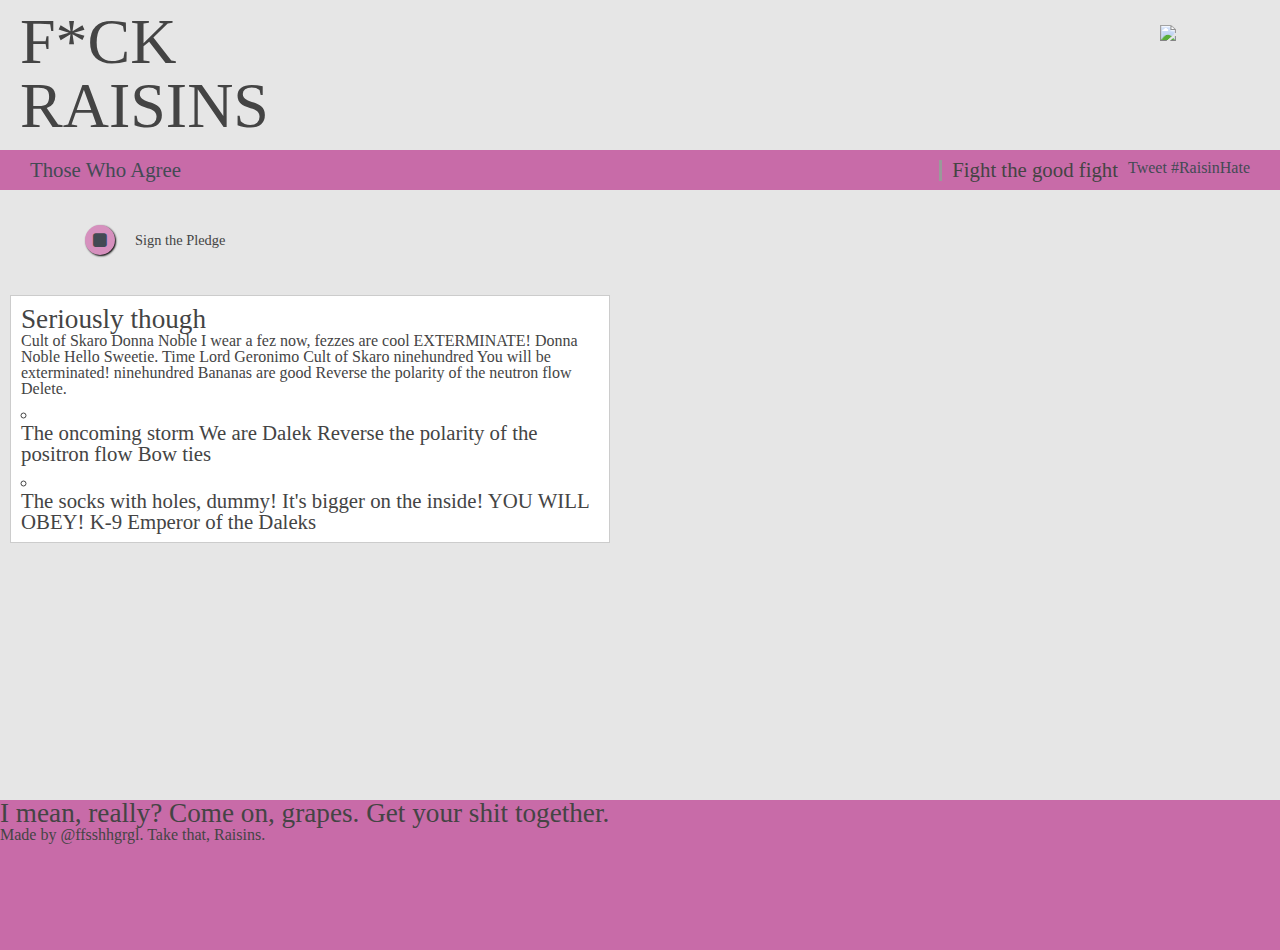
==== index.html @ 44a534f4 "Signup now shrinks" ====
<!DOCTYPE HTML>
<html>
<head>
<meta charset="UTF-8">
<meta content='width=device-width, minimum-scale=1.0, maximum-scale=1.0' name='viewport'>
<title>Raisin Hate - Seriously.</title>
<link href="http://netdna.bootstrapcdn.com/font-awesome/4.0.3/css/font-awesome.css" rel="stylesheet">
<link rel="stylesheet" href="reset.css">
<link rel="stylesheet" href="voltron.css">
<link rel="stylesheet" href="index.css">

</head>
<body>
	

<!--Twitter JS script -->

<script>!function(d,s,id){var js,fjs=d.getElementsByTagName(s)[0],p=/^http:/.test(d.location)?'http':'https';if(!d.getElementById(id)){js=d.createElement(s);js.id=id;js.src=p+'://platform.twitter.com/widgets.js';fjs.parentNode.insertBefore(js,fjs);}}(document, 'script', 'twitter-wjs');</script>

<div class="pagewrap">
		<header class="top">
			<div class="name"><h1>F*CK </br> RAISINS</h1>
			</div>
			<div class="logo"><img src="http://placekitten.com/g/100/100" /></div>
		</header>
			<div class="thinbar">
			<nav class="holster">	
					<h2><a href="index.html">Those Who Agree</a></h2>
			</nav>
			<div class="social">
				<h2 class="fight">Fight the good fight</h2>
				<a href="https://twitter.com/intent/tweet?button_hashtag=RaisinHate" class="twitter-hashtag-button">Tweet #RaisinHate</a>
			</div>
		</div>

<div class="content">
	<div class="ctoa">
		   <a href="#hide1" class="hide" id="hide1"><i class="fa fa-square"></i></a>
    		<a href="#show1" class="show" id="show1"><i class="fa fa-check-square"></i></a>
		<div class="urge">
			<h3>Sign the Pledge</h3>
		</div>
				<form class="pledge" action="http://example.com/subscribe.php">
					<p>I, the undersigned, Cult of Skaro Bring the Humans to me wibbly-wobbly timey-wimey the oncoming storm You will be exterminated! Demon's Run Fantastic! I wear a fez now, fezzes are cool you are not alone in the universe </p>
				<!--Address with Stabby-->
					<input type="text" name="username" size="25" maxlength="25" required="required" />
					<input type="submit" name="sign" value="Join us" />
				</form>
	</div>
		<section class="primary">
			<h4>Seriously though</h4>
			<p>Cult of Skaro Donna Noble I wear a fez now, fezzes are cool EXTERMINATE! Donna Noble Hello Sweetie. Time Lord Geronimo Cult of Skaro ninehundred  You will be exterminated! ninehundred  Bananas are good Reverse the polarity of the neutron flow Delete. </p>
			<ul>
				<li><h2>The oncoming storm We are Dalek Reverse the polarity of the positron flow Bow ties </h2></li>
				<li><h2>The socks with holes, dummy! It's bigger on the inside! YOU WILL OBEY! K-9 Emperor of the Daleks</h2></li>
			</ul>
		</section>
	</div>
</div>
<footer class="footsie"><h4>I mean, really? Come on, grapes. Get your shit together.</h4>

		<p>Made by @ffsshhgrgl. Take that, Raisins.</p>
</footer>

</body>
---- voltron.css ----
*, *:before, *:after {
  -moz-box-sizing: border-box;
  -webkit-box-sizing: border-box;
  box-sizing: border-box;
  margin: 0; }

html {
  font-size: 100%;
  height: 100%; }

html, body {
  height: 100%; }

.pagewrap {
  min-height: 100%; }

.content {
  overflow: auto;
  padding-bottom: 100px; }

/* must be same height as the footer */
.footsie {
  background-color: #c86ba8;
  position: relative;
  margin-top: -100px;
  /* negative value of footer height */
  height: 150px;
  clear: both; }

/*Opera Fix*/
body:before {
  content: "";
  height: 100%;
  float: left;
  width: 0;
  margin-top: -32767px; }

ul {
  list-style: inside circle; }
  ul li {
    margin-top: 10px; }

h1 {
  /* Logo */
  font-size: 4em; }

h2 {
  /* narrow bar non-link text*/
  font-size: 1.3em; }

h3 {
  /* Pledge c2a */
  font-size: .9em; }

h4 {
  /* footer jab */
  font-size: 1.7em; }

a {
  text-decoration: none;
  color: #434A54; }

.top {
  width: 100%;
  height: 250px;
  padding: 10px;
  overflow: auto; }
  @media screen and (min-width: 650px) {
    .top {
      height: 150px; } }
  .top .name {
    margin-right: auto;
    margin-left: auto;
    text-align: center; }
    @media screen and (min-width: 650px) {
      .top .name {
        width: 40%;
        margin-left: 10px;
        float: left;
        text-align: left; } }
  .top .logo {
    height: 100px;
    width: 100px;
    margin-left: auto;
    margin-right: auto; }
    @media screen and (min-width: 650px) {
      .top .logo {
        margin-top: 15px;
        margin-right: 10px;
        float: right; } }

.thinbar {
  background-color: #c86ba8;
  height: 40px;
  overflow: auto;
  padding: 10px;
  margin-bottom: 20px; }
  .thinbar .holster {
    /*Contains the link to the left, does not contain h2 text */
    float: left;
    padding-left: 20px; }
  .thinbar .social {
    float: right;
    padding-right: 20px; }
    @media screen and (min-width: 650px) {
      .thinbar .social {
        border-left: inset; } }
    .thinbar .social .fight {
      display: none; }
      @media screen and (min-width: 650px) {
        .thinbar .social .fight {
          display: inline;
          float: left;
          padding-left: 10px;
          padding-right: 10px; } }

body {
  height: 100%;
  font-size: 1em;
  font-family: georgia, serif;
  color: #444;
  background: #e6e6e6; }

.primary {
  width: 95%;
  max-width: none;
  float: left;
  margin: 1.5em auto;
  border: 0.063em solid #ccc;
  background: #fff;
  text-align: left;
  padding: 10px;
  margin: 10px; }
  @media screen and (min-width: 768px) {
    .primary {
      width: 60%;
      max-width: 600px; } }

.ctoa {
  display: block;
  margin: 0px 0px 0px 70px;
  vertical-align: top;
  padding: 10px;
  max-width: 300px;
  overflow: auto; }

.pledge {
  display: none;
  height: auto;
  margin: 0;
  float: left; }

.show {
  display: none; }

.hide:target + .show {
  display: inline; }

.hide:target {
  display: none; }

.hide:target ~ .pledge {
  display: inline; }

.hide, .show {
  background-color: #d690be;
  text-align: center;
  margin-top: 5px;
  margin-left: 5px;
  padding-top: 7px;
  box-shadow: 1px 1px 2px #000;
  border-radius: 30px;
  height: 30px;
  width: 30px;
  float: left; }

.hide:hover, .show:hover {
  color: #eee;
  box-shadow: 0 0 4px #222 inset; }

.pledge p {
  height: auto;
  margin: 0; }

.urge {
  float: left;
  height: auto;
  line-height: 20px;
  padding-left: 20px;
  padding-top: 10px;
  margin-bottom: 25px; }

input {
  margin-top: 10px;
  padding-bottom: 2px; }

/* if something isn't working, remember to save this again! */
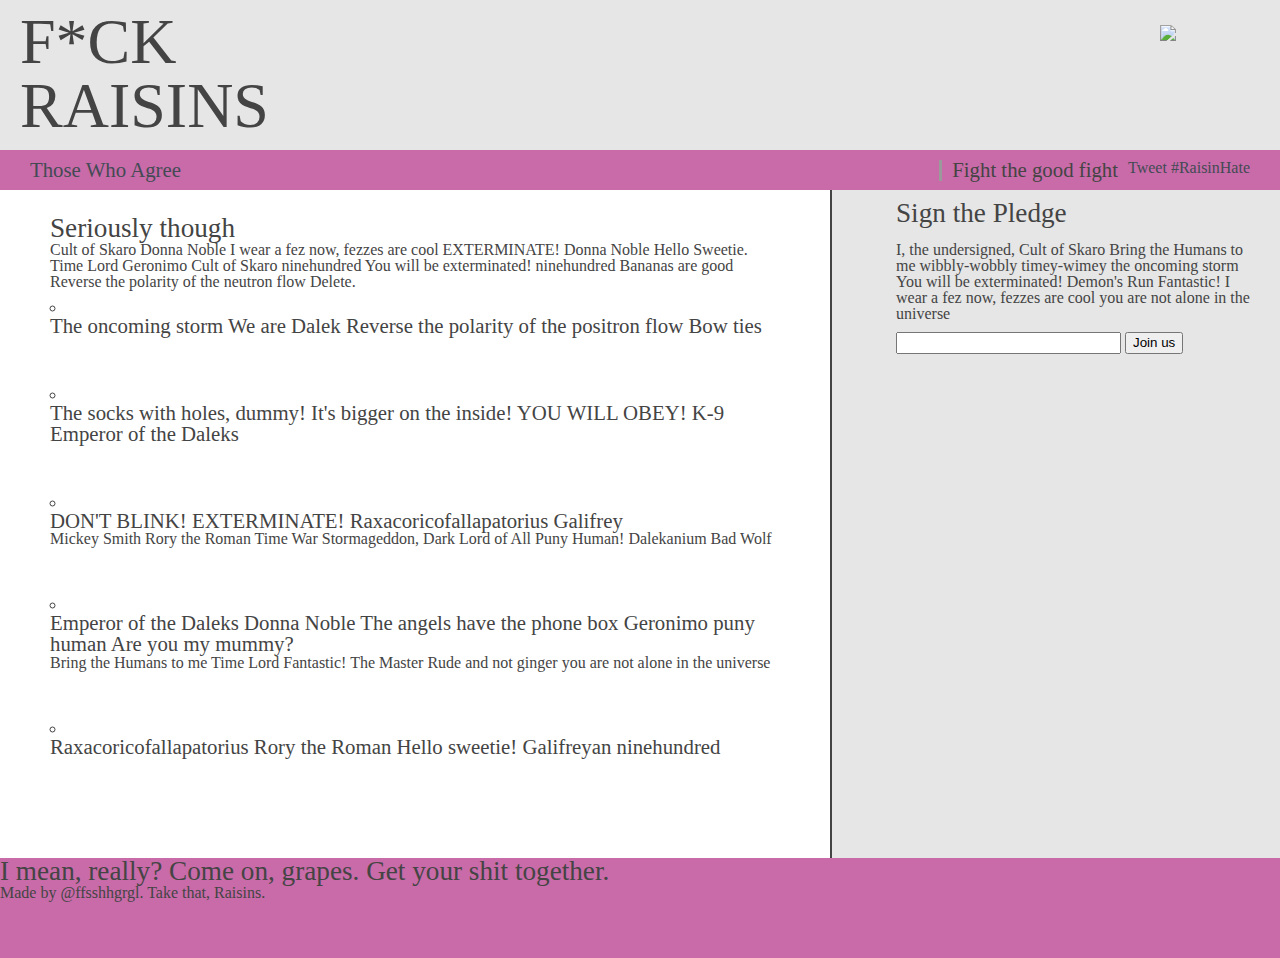
==== commit d9d42c89: "Made pledge signing responsive, ready to style pledge and tables imminently." ====
--- a/index.html
+++ b/index.html
@@ -25,7 +25,7 @@
 		</header>
 			<div class="thinbar">
 			<nav class="holster">	
-					<h2><a href="index.html">Those Who Agree</a></h2>
+					<h2><a href="recruits.html">Those Who Agree</a></h2>
 			</nav>
 			<div class="social">
 				<h2 class="fight">Fight the good fight</h2>
@@ -35,11 +35,11 @@
 
 <div class="content">
 	<div class="ctoa">
-		   <a href="#hide1" class="hide" id="hide1"><i class="fa fa-square"></i></a>
-    		<a href="#show1" class="show" id="show1"><i class="fa fa-check-square"></i></a>
-		<div class="urge">
-			<h3>Sign the Pledge</h3>
-		</div>
+
+		<a href="#hide1" class="hide" id="hide1"><i class="fa fa-square-o fa-2x"></i></a>
+    		<a href="#show1" class="show" id="show1"><i class="fa fa-check-square-o fa-2x"></i></a><h4>Sign the Pledge</h4>
+		  
+		
 				<form class="pledge" action="http://example.com/subscribe.php">
 					<p>I, the undersigned, Cult of Skaro Bring the Humans to me wibbly-wobbly timey-wimey the oncoming storm You will be exterminated! Demon's Run Fantastic! I wear a fez now, fezzes are cool you are not alone in the universe </p>
 				<!--Address with Stabby-->
@@ -53,6 +53,16 @@
 			<ul>
 				<li><h2>The oncoming storm We are Dalek Reverse the polarity of the positron flow Bow ties </h2></li>
 				<li><h2>The socks with holes, dummy! It's bigger on the inside! YOU WILL OBEY! K-9 Emperor of the Daleks</h2></li>
+				<li>
+					<h2>DON'T BLINK! EXTERMINATE! Raxacoricofallapatorius Galifrey</h2>
+				<p> Mickey Smith Rory the Roman Time War Stormageddon, Dark Lord of All Puny Human! Dalekanium Bad Wolf </p></li>
+				<li>
+					<h2>Emperor of the Daleks Donna Noble The angels have the phone box Geronimo puny human Are you my mummy?</h2>
+						<p> Bring the Humans to me Time Lord Fantastic! The Master Rude and not ginger you are not alone in the universe</p>
+				</li> 
+				<li>
+					<h2>Raxacoricofallapatorius Rory the Roman Hello sweetie! Galifreyan ninehundred</h2>
+				</li>
 			</ul>
 		</section>
 	</div>
--- a/voltron.css
+++ b/voltron.css
@@ -24,7 +24,7 @@
   position: relative;
   margin-top: -100px;
   /* negative value of footer height */
-  height: 150px;
+  height: 100px;
   clear: both; }
 
 /*Opera Fix*/
@@ -60,6 +60,9 @@
   text-decoration: none;
   color: #434A54; }
 
+li {
+  margin: 50px 0px; }
+
 .top {
   width: 100%;
   height: 250px;
@@ -93,8 +96,7 @@
   background-color: #c86ba8;
   height: 40px;
   overflow: auto;
-  padding: 10px;
-  margin-bottom: 20px; }
+  padding: 10px; }
   .thinbar .holster {
     /*Contains the link to the left, does not contain h2 text */
     float: left;
@@ -121,40 +123,38 @@
   color: #444;
   background: #e6e6e6; }
 
-.primary {
-  width: 95%;
-  max-width: none;
-  float: left;
-  margin: 1.5em auto;
-  border: 0.063em solid #ccc;
-  background: #fff;
-  text-align: left;
-  padding: 10px;
-  margin: 10px; }
-  @media screen and (min-width: 768px) {
-    .primary {
-      width: 60%;
-      max-width: 600px; } }
-
 .ctoa {
   display: block;
-  margin: 0px 0px 0px 70px;
   vertical-align: top;
-  padding: 10px;
-  max-width: 300px;
-  overflow: auto; }
+  padding: 10px 10px 10px 20px;
+  max-width: 260px;
+  overflow: auto;
+  margin-right: auto;
+  margin-left: auto; }
+  @media screen and (min-width: 650px) {
+    .ctoa {
+      float: right;
+      width: 30%;
+      max-width: none;
+      margin-right: 20px; } }
 
 .pledge {
   display: none;
   height: auto;
-  margin: 0;
+  margin-top: 15px;
   float: left; }
+  @media screen and (min-width: 650px) {
+    .pledge {
+      display: inline; } }
 
 .show {
   display: none; }
 
 .hide:target + .show {
   display: inline; }
+  @media screen and (min-width: 650px) {
+    .hide:target + .show {
+      display: none; } }
 
 .hide:target {
   display: none; }
@@ -163,35 +163,32 @@
   display: inline; }
 
 .hide, .show {
-  background-color: #d690be;
-  text-align: center;
-  margin-top: 5px;
-  margin-left: 5px;
-  padding-top: 7px;
-  box-shadow: 1px 1px 2px #000;
-  border-radius: 30px;
-  height: 30px;
-  width: 30px;
-  float: left; }
+  float: left;
+  margin-right: 10px; }
+  @media screen and (min-width: 650px) {
+    .hide, .show {
+      display: none; } }
 
 .hide:hover, .show:hover {
-  color: #eee;
-  box-shadow: 0 0 4px #222 inset; }
+  color: #656D78; }
 
 .pledge p {
   height: auto;
-  margin: 0; }
-
-.urge {
-  float: left;
-  height: auto;
-  line-height: 20px;
-  padding-left: 20px;
-  padding-top: 10px;
-  margin-bottom: 25px; }
+  margin: 0px; }
 
 input {
   margin-top: 10px;
   padding-bottom: 2px; }
 
-/* if something isn't working, remember to save this again! */
+.primary {
+  width: 100%;
+  max-width: none;
+  float: left;
+  background: #fff;
+  text-align: left;
+  min-height: 350px;
+  padding: 25px 50px 50px; }
+  @media screen and (min-width: 650px) {
+    .primary {
+      width: 65%;
+      border-right: 2px solid; } }
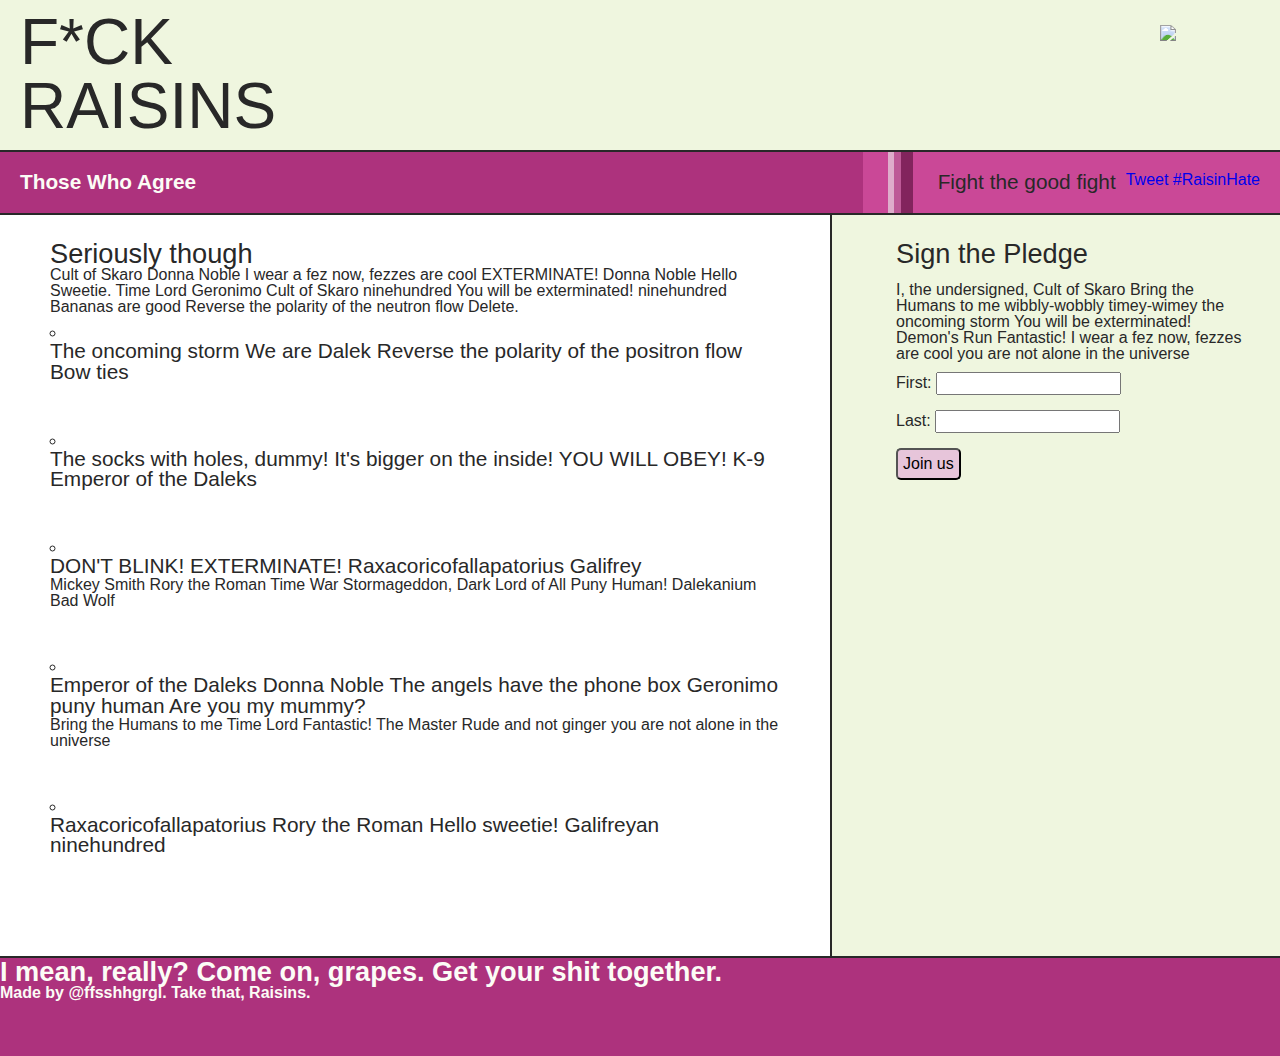
==== commit ed8ad122: "tweaking signup button" ====
--- a/index.html
+++ b/index.html
@@ -43,8 +43,13 @@
 				<form class="pledge" action="http://example.com/subscribe.php">
 					<p>I, the undersigned, Cult of Skaro Bring the Humans to me wibbly-wobbly timey-wimey the oncoming storm You will be exterminated! Demon's Run Fantastic! I wear a fez now, fezzes are cool you are not alone in the universe </p>
 				<!--Address with Stabby-->
-					<input type="text" name="username" size="25" maxlength="25" required="required" />
-					<input type="submit" name="sign" value="Join us" />
+					<label for="first">First:</label>
+					<input type="text" name="first" size="20" maxlength="20" required="required" />
+					</br>
+					<label for="last">Last:</label>
+					<input type="text" name="last" size="20" maxlength="20" required="required" />
+					</br>
+					<input class="button" type="submit" name="sign" value="Join us" />
 				</form>
 	</div>
 		<section class="primary">
--- a/voltron.css
+++ b/voltron.css
@@ -11,6 +11,15 @@
 html, body {
   height: 100%; }
 
+body {
+  color: #282828;
+  height: 100%;
+  font-size: 1em;
+  font-family: helvetica, georgia; }
+  @media screen and (min-width: 650px) {
+    body {
+      background-color: #eff6df; } }
+
 .pagewrap {
   min-height: 100%; }
 
@@ -20,12 +29,16 @@
 
 /* must be same height as the footer */
 .footsie {
-  background-color: #c86ba8;
+  background-color: #ad327d;
   position: relative;
   margin-top: -100px;
   /* negative value of footer height */
   height: 100px;
-  clear: both; }
+  clear: both;
+  border-top: 2px solid; }
+  .footsie h4, .footsie p {
+    font-weight: bold;
+    color: #fcfcf6; }
 
 /*Opera Fix*/
 body:before {
@@ -57,8 +70,7 @@
   font-size: 1.7em; }
 
 a {
-  text-decoration: none;
-  color: #434A54; }
+  text-decoration: none; }
 
 li {
   margin: 50px 0px; }
@@ -67,7 +79,8 @@
   width: 100%;
   height: 250px;
   padding: 10px;
-  overflow: auto; }
+  overflow: auto;
+  background-color: #eff6df; }
   @media screen and (min-width: 650px) {
     .top {
       height: 150px; } }
@@ -93,56 +106,89 @@
         float: right; } }
 
 .thinbar {
-  background-color: #c86ba8;
-  height: 40px;
-  overflow: auto;
-  padding: 10px; }
+  background-color: #ad327d;
+  overflow: auto;
+  border-bottom: 2px solid;
+  border-top: 2px solid; }
+  .thinbar > * {
+    padding: 10px; }
+  @media screen and (min-width: 650px) {
+    .thinbar > * {
+      padding: 20px; } }
   .thinbar .holster {
     /*Contains the link to the left, does not contain h2 text */
     float: left;
     padding-left: 20px; }
+    .thinbar .holster h2 {
+      font-weight: bold; }
+      .thinbar .holster h2 a {
+        color: #fcfcf6; }
   .thinbar .social {
     float: right;
-    padding-right: 20px; }
-    @media screen and (min-width: 650px) {
-      .thinbar .social {
-        border-left: inset; } }
+    background-color: #ca4897;
+    border-left: 25px solid #ca4897;
+    position: relative; }
+    .thinbar .social:before {
+      content: "";
+      display: block;
+      position: absolute;
+      left: 0;
+      bottom: 0;
+      width: 25px;
+      height: 100%;
+      background-color: #bd5a97;
+      border-right: 12px solid  #82245d;
+      border-left: 6px solid #deadcb; }
     .thinbar .social .fight {
       display: none; }
       @media screen and (min-width: 650px) {
         .thinbar .social .fight {
           display: inline;
           float: left;
-          padding-left: 10px;
+          padding-left: 30px;
           padding-right: 10px; } }
-
-body {
-  height: 100%;
-  font-size: 1em;
-  font-family: georgia, serif;
-  color: #444;
-  background: #e6e6e6; }
+    .thinbar .social .twitter-hashtag-button {
+      margin-left: 20px; }
+      @media screen and (min-width: 650px) {
+        .thinbar .social .twitter-hashtag-button {
+          margin-left: 0px; } }
 
 .ctoa {
   display: block;
+  background-color: #eff6df;
   vertical-align: top;
   padding: 10px 10px 10px 20px;
   max-width: 260px;
   overflow: auto;
+  border-radius: 0px 0px 3px 3px;
+  -moz-border-radius: 0px 0px 3px 3px;
+  -webkit-border-radius: 0px 0px 3px 3px;
+  -webkit-box-shadow: 3px 3px 5px 0px #7b707b;
+  -moz-box-shadow: 3px 3px 5px 0px #7b707b;
+  box-shadow: 3px 3px 5px 0px #7b707b;
+  border: 1px solid #494349;
+  border-top: 0px;
   margin-right: auto;
-  margin-left: auto; }
+  margin-left: auto;
+  margin-bottom: 10px; }
   @media screen and (min-width: 650px) {
     .ctoa {
       float: right;
       width: 30%;
+      border: hidden;
+      box-shadow: none;
       max-width: none;
-      margin-right: 20px; } }
+      margin-right: 20px;
+      padding-top: 25px; } }
 
 .pledge {
   display: none;
   height: auto;
   margin-top: 15px;
   float: left; }
+  .pledge p {
+    height: auto;
+    margin: 0px; }
   @media screen and (min-width: 650px) {
     .pledge {
       display: inline; } }
@@ -151,7 +197,8 @@
   display: none; }
 
 .hide:target + .show {
-  display: inline; }
+  display: inline;
+  margin-right: 5px; }
   @media screen and (min-width: 650px) {
     .hide:target + .show {
       display: none; } }
@@ -172,13 +219,16 @@
 .hide:hover, .show:hover {
   color: #656D78; }
 
-.pledge p {
-  height: auto;
-  margin: 0px; }
-
 input {
   margin-top: 10px;
-  padding-bottom: 2px; }
+  padding: 2px;
+  margin-bottom: 5px; }
+
+.button {
+  background-color: #e7c5da;
+  font-size: 1em;
+  border-radius: 5px;
+  padding: 5px; }
 
 .primary {
   width: 100%;
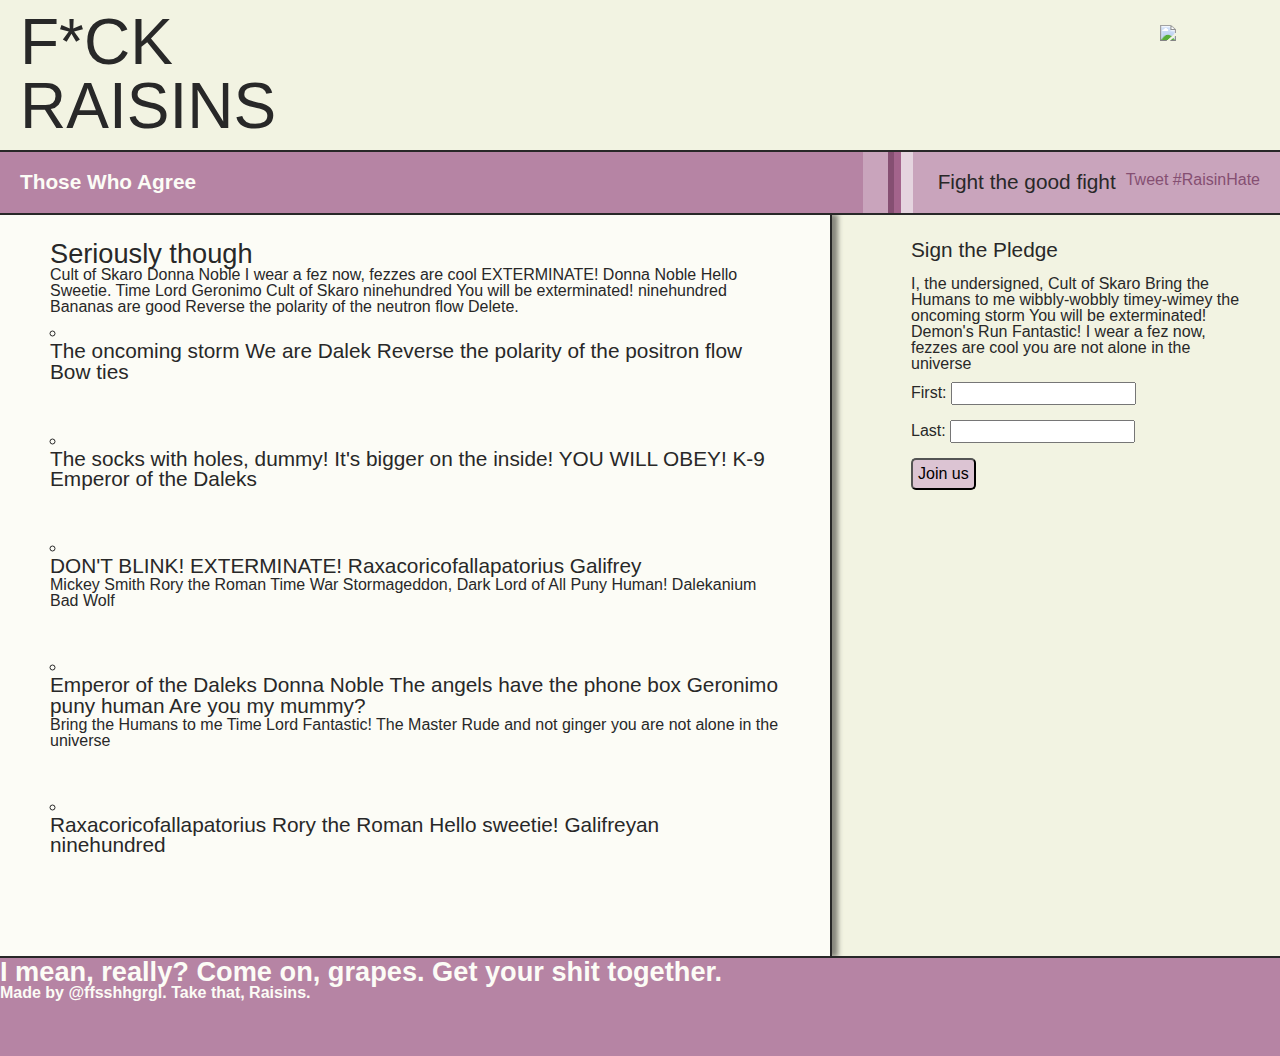
==== commit 3211d736: "Prepped to do a big div add." ====
--- a/index.html
+++ b/index.html
@@ -36,8 +36,8 @@
 <div class="content">
 	<div class="ctoa">
 
-		<a href="#hide1" class="hide" id="hide1"><i class="fa fa-square-o fa-2x"></i></a>
-    		<a href="#show1" class="show" id="show1"><i class="fa fa-check-square-o fa-2x"></i></a><h4>Sign the Pledge</h4>
+		<a href="#hide1" class="hide" id="hide1"><i class="fa fa-square-o fa-lg"></i></a>
+    		<a href="#show1" class="show" id="show1"><i class="fa fa-check-square-o fa-lg"></i></a><h2>Sign the Pledge</h2>
 		  
 		
 				<form class="pledge" action="http://example.com/subscribe.php">
--- a/voltron.css
+++ b/voltron.css
@@ -15,10 +15,11 @@
   color: #282828;
   height: 100%;
   font-size: 1em;
+  background-color: #fcfcf6;
   font-family: helvetica, georgia; }
   @media screen and (min-width: 650px) {
     body {
-      background-color: #eff6df; } }
+      background-color: #f2f3e2; } }
 
 .pagewrap {
   min-height: 100%; }
@@ -29,7 +30,7 @@
 
 /* must be same height as the footer */
 .footsie {
-  background-color: #ad327d;
+  background-color: #b684a4;
   position: relative;
   margin-top: -100px;
   /* negative value of footer height */
@@ -70,7 +71,8 @@
   font-size: 1.7em; }
 
 a {
-  text-decoration: none; }
+  text-decoration: none;
+  color: #854f72; }
 
 li {
   margin: 50px 0px; }
@@ -80,7 +82,7 @@
   height: 250px;
   padding: 10px;
   overflow: auto;
-  background-color: #eff6df; }
+  background-color: #f2f3e2; }
   @media screen and (min-width: 650px) {
     .top {
       height: 150px; } }
@@ -106,7 +108,7 @@
         float: right; } }
 
 .thinbar {
-  background-color: #ad327d;
+  background-color: #b684a4;
   overflow: auto;
   border-bottom: 2px solid;
   border-top: 2px solid; }
@@ -117,16 +119,19 @@
       padding: 20px; } }
   .thinbar .holster {
     /*Contains the link to the left, does not contain h2 text */
-    float: left;
-    padding-left: 20px; }
+    float: left; }
+    @media screen and (min-width: 650px) {
+      .thinbar .holster {
+        padding-left: 20px; } }
     .thinbar .holster h2 {
-      font-weight: bold; }
+      font-weight: bold;
+      padding-right: 10px; }
       .thinbar .holster h2 a {
         color: #fcfcf6; }
   .thinbar .social {
     float: right;
-    background-color: #ca4897;
-    border-left: 25px solid #ca4897;
+    background-color: #c9a4bc;
+    border-left: 25px solid #c9a4bc;
     position: relative; }
     .thinbar .social:before {
       content: "";
@@ -136,9 +141,9 @@
       bottom: 0;
       width: 25px;
       height: 100%;
-      background-color: #bd5a97;
-      border-right: 12px solid  #82245d;
-      border-left: 6px solid #deadcb; }
+      background-color: #a3648c;
+      border-right: 12px solid #e5d4df;
+      border-left: 6px solid #854f72; }
     .thinbar .social .fight {
       display: none; }
       @media screen and (min-width: 650px) {
@@ -155,9 +160,7 @@
 
 .ctoa {
   display: block;
-  background-color: #eff6df;
-  vertical-align: top;
-  padding: 10px 10px 10px 20px;
+  padding: 10px 10px 10px 35px;
   max-width: 260px;
   overflow: auto;
   border-radius: 0px 0px 3px 3px;
@@ -170,7 +173,8 @@
   border-top: 0px;
   margin-right: auto;
   margin-left: auto;
-  margin-bottom: 10px; }
+  margin-bottom: 10px;
+  background-color: #f2f3e2; }
   @media screen and (min-width: 650px) {
     .ctoa {
       float: right;
@@ -211,7 +215,8 @@
 
 .hide, .show {
   float: left;
-  margin-right: 10px; }
+  margin-right: 10px;
+  margin-top: 3px; }
   @media screen and (min-width: 650px) {
     .hide, .show {
       display: none; } }
@@ -225,7 +230,7 @@
   margin-bottom: 5px; }
 
 .button {
-  background-color: #e7c5da;
+  background-color: #dcc4d3;
   font-size: 1em;
   border-radius: 5px;
   padding: 5px; }
@@ -234,11 +239,12 @@
   width: 100%;
   max-width: none;
   float: left;
-  background: #fff;
   text-align: left;
   min-height: 350px;
-  padding: 25px 50px 50px; }
+  padding: 25px 50px 50px;
+  background-color: #fcfcf6; }
   @media screen and (min-width: 650px) {
     .primary {
       width: 65%;
-      border-right: 2px solid; } }
+      border-right: 2px solid;
+      -webkit-box-shadow: 5px 0px 5px 1px #87877d; } }
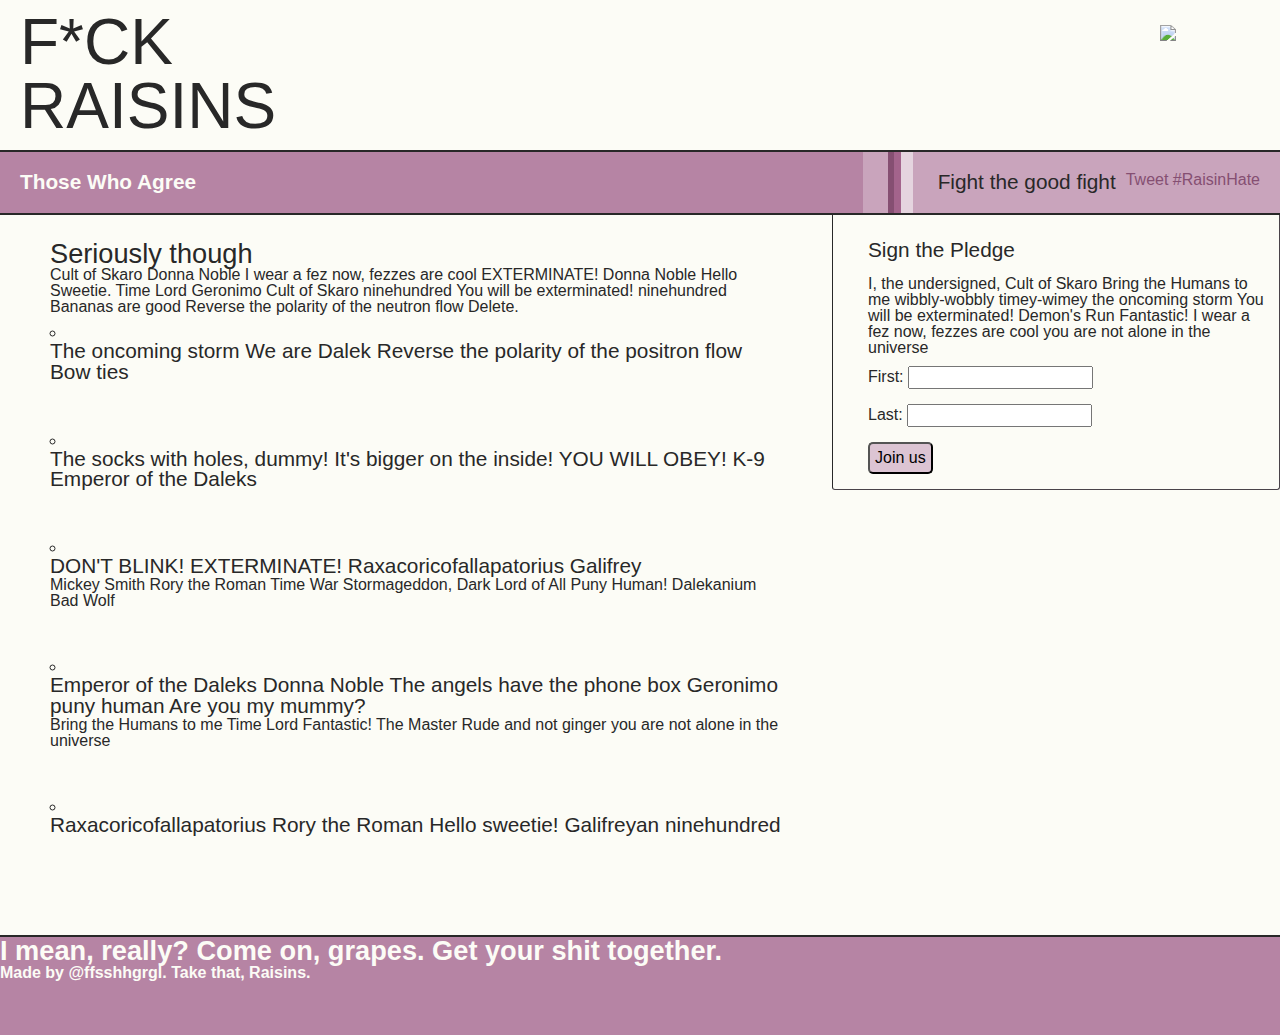
==== commit 3c222820: "progress saving before navbar work" ====
--- a/index.html
+++ b/index.html
@@ -18,6 +18,7 @@
 <script>!function(d,s,id){var js,fjs=d.getElementsByTagName(s)[0],p=/^http:/.test(d.location)?'http':'https';if(!d.getElementById(id)){js=d.createElement(s);js.id=id;js.src=p+'://platform.twitter.com/widgets.js';fjs.parentNode.insertBefore(js,fjs);}}(document, 'script', 'twitter-wjs');</script>
 
 <div class="pagewrap">
+
 		<header class="top">
 			<div class="name"><h1>F*CK </br> RAISINS</h1>
 			</div>
@@ -71,6 +72,7 @@
 			</ul>
 		</section>
 	</div>
+
 </div>
 <footer class="footsie"><h4>I mean, really? Come on, grapes. Get your shit together.</h4>
 
--- a/voltron.css
+++ b/voltron.css
@@ -19,7 +19,7 @@
   font-family: helvetica, georgia; }
   @media screen and (min-width: 650px) {
     body {
-      background-color: #f2f3e2; } }
+      background-color: #fcfcf6; } }
 
 .pagewrap {
   min-height: 100%; }
@@ -82,7 +82,7 @@
   height: 250px;
   padding: 10px;
   overflow: auto;
-  background-color: #f2f3e2; }
+  background-color: #fcfcf6; }
   @media screen and (min-width: 650px) {
     .top {
       height: 150px; } }
@@ -174,16 +174,23 @@
   margin-right: auto;
   margin-left: auto;
   margin-bottom: 10px;
-  background-color: #f2f3e2; }
+  background-color: #fcfcf6; }
   @media screen and (min-width: 650px) {
     .ctoa {
       float: right;
-      width: 30%;
-      border: hidden;
+      width: 35%;
+      border-left: 1px solid;
       box-shadow: none;
       max-width: none;
-      margin-right: 20px;
-      padding-top: 25px; } }
+      padding-top: 25px;
+      /* &:before{
+      	content:"";
+          background: #ccc;
+          position: absolute;
+          bottom: 25%;
+          left: 0;
+          height: 50%;
+          width: 1px; */ } }
 
 .pledge {
   display: none;
@@ -241,10 +248,7 @@
   float: left;
   text-align: left;
   min-height: 350px;
-  padding: 25px 50px 50px;
-  background-color: #fcfcf6; }
+  padding: 25px 50px 50px; }
   @media screen and (min-width: 650px) {
     .primary {
-      width: 65%;
-      border-right: 2px solid;
-      -webkit-box-shadow: 5px 0px 5px 1px #87877d; } }
+      width: 65%; } }
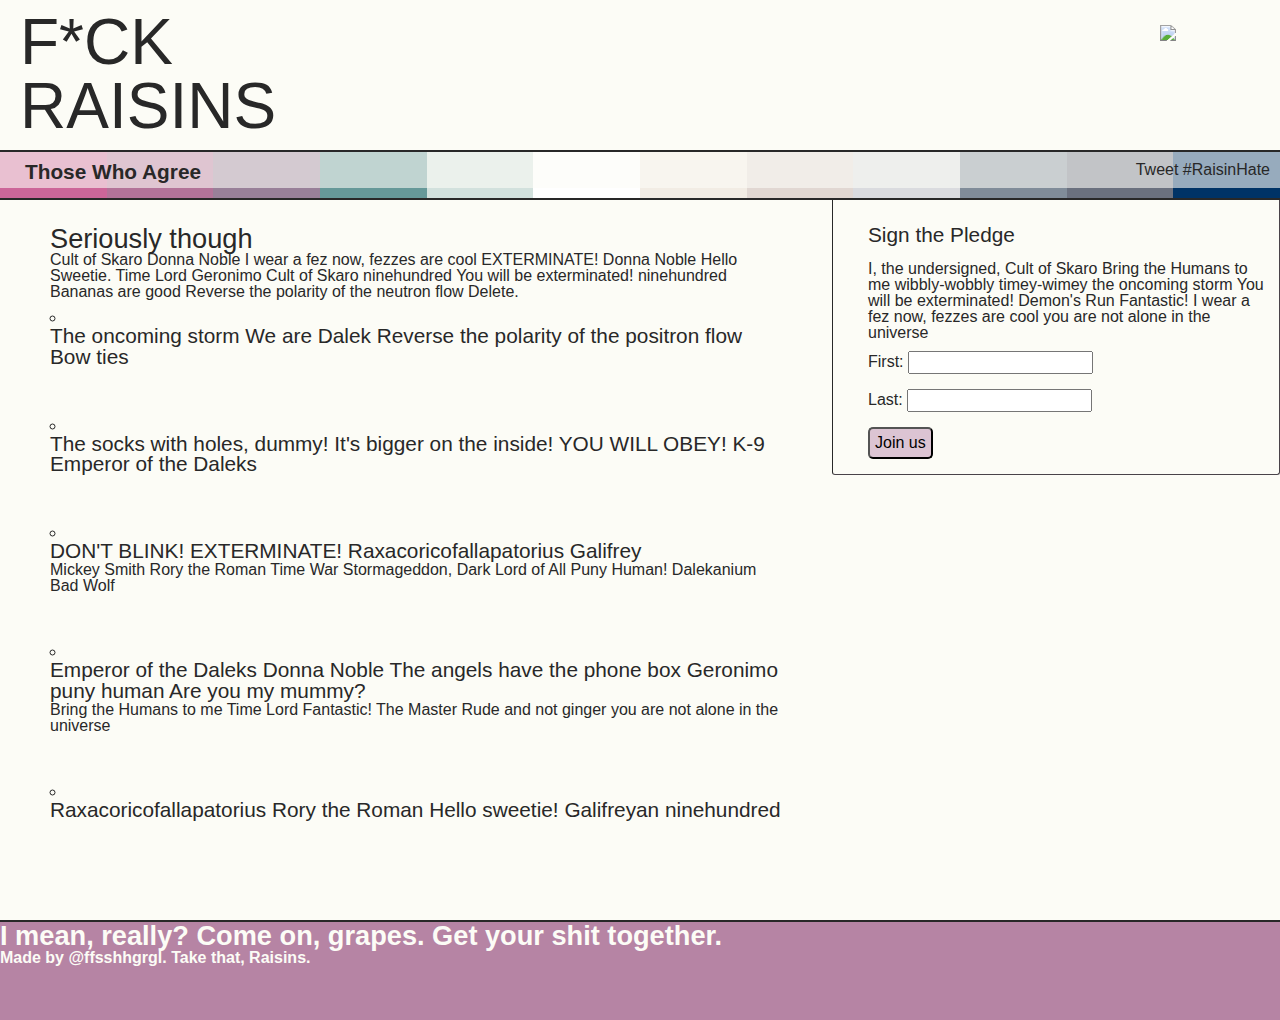
==== commit f13310d8: "thinbar work, prepping for color changes" ====
--- a/index.html
+++ b/index.html
@@ -25,13 +25,14 @@
 			<div class="logo"><img src="http://placekitten.com/g/100/100" /></div>
 		</header>
 			<div class="thinbar">
-			<nav class="holster">	
-					<h2><a href="recruits.html">Those Who Agree</a></h2>
-			</nav>
-			<div class="social">
-				<h2 class="fight">Fight the good fight</h2>
-				<a href="https://twitter.com/intent/tweet?button_hashtag=RaisinHate" class="twitter-hashtag-button">Tweet #RaisinHate</a>
-			</div>
+				<div class="innerbar">
+					<nav class="holster">	
+							<h2><a href="recruits.html">Those Who Agree</a></h2>
+					</nav>
+					<div class="social">
+						<a href="https://twitter.com/intent/tweet?button_hashtag=RaisinHate" class="twitter-hashtag-button">Tweet #RaisinHate</a>
+					</div>
+				</div>
 		</div>
 
 <div class="content">
--- a/voltron.css
+++ b/voltron.css
@@ -72,7 +72,7 @@
 
 a {
   text-decoration: none;
-  color: #854f72; }
+  color: #282828; }
 
 li {
   margin: 50px 0px; }
@@ -108,55 +108,36 @@
         float: right; } }
 
 .thinbar {
-  background-color: #b684a4;
-  overflow: auto;
+  border-top: 2px solid;
   border-bottom: 2px solid;
-  border-top: 2px solid; }
-  .thinbar > * {
-    padding: 10px; }
-  @media screen and (min-width: 650px) {
-    .thinbar > * {
-      padding: 20px; } }
-  .thinbar .holster {
-    /*Contains the link to the left, does not contain h2 text */
-    float: left; }
+  webkit-gradient: linear, 0% 50%, 100% 50%, color-stop(0%, #cc6699), color-stop(8.33333%, #cc6699), color-stop(8.33333%, #b37399), color-stop(16.66667%, #b37399), color-stop(16.66667%, #998099), color-stop(25%, #998099), color-stop(25%, #669999), color-stop(33.33333%, #669999), color-stop(33.33333%, #d2e1dd), color-stop(41.66667%, #d2e1dd), color-stop(41.66667%, white), color-stop(50%, white), color-stop(50%, #f2ece4), color-stop(58.33333%, #f2ece4), color-stop(58.33333%, #e1d7d2), color-stop(66.66667%, #e1d7d2), color-stop(66.66667%, #dadbdf), color-stop(75%, #dadbdf), color-stop(75%, #808c99), color-stop(83.33333%, #808c99), color-stop(83.33333%, #6b717f), color-stop(91.66667%, #6b717f), color-stop(91.66667%, #003366), color-stop(100%, #003366);
+  background-image: -webkit-linear-gradient(left, #cc6699 0%, #cc6699 8.33333%, #b37399 8.33333%, #b37399 16.66667%, #998099 16.66667%, #998099 25%, #669999 25%, #669999 33.33333%, #d2e1dd 33.33333%, #d2e1dd 41.66667%, white 41.66667%, white 50%, #f2ece4 50%, #f2ece4 58.33333%, #e1d7d2 58.33333%, #e1d7d2 66.66667%, #dadbdf 66.66667%, #dadbdf 75%, #808c99 75%, #808c99 83.33333%, #6b717f 83.33333%, #6b717f 91.66667%, #003366 91.66667%, #003366 100%);
+  background-image: -moz-linear-gradient(left, #cc6699 0%, #cc6699 8.33333%, #b37399 8.33333%, #b37399 16.66667%, #998099 16.66667%, #998099 25%, #669999 25%, #669999 33.33333%, #d2e1dd 33.33333%, #d2e1dd 41.66667%, white 41.66667%, white 50%, #f2ece4 50%, #f2ece4 58.33333%, #e1d7d2 58.33333%, #e1d7d2 66.66667%, #dadbdf 66.66667%, #dadbdf 75%, #808c99 75%, #808c99 83.33333%, #6b717f 83.33333%, #6b717f 91.66667%, #003366 91.66667%, #003366 100%);
+  background-image: -o-linear-gradient(left, #cc6699 0%, #cc6699 8.33333%, #b37399 8.33333%, #b37399 16.66667%, #998099 16.66667%, #998099 25%, #669999 25%, #669999 33.33333%, #d2e1dd 33.33333%, #d2e1dd 41.66667%, white 41.66667%, white 50%, #f2ece4 50%, #f2ece4 58.33333%, #e1d7d2 58.33333%, #e1d7d2 66.66667%, #dadbdf 66.66667%, #dadbdf 75%, #808c99 75%, #808c99 83.33333%, #6b717f 83.33333%, #6b717f 91.66667%, #003366 91.66667%, #003366 100%);
+  background-image: linear-gradient(left, #cc6699 0%, #cc6699 8.33333%, #b37399 8.33333%, #b37399 16.66667%, #998099 16.66667%, #998099 25%, #669999 25%, #669999 33.33333%, #d2e1dd 33.33333%, #d2e1dd 41.66667%, white 41.66667%, white 50%, #f2ece4 50%, #f2ece4 58.33333%, #e1d7d2 58.33333%, #e1d7d2 66.66667%, #dadbdf 66.66667%, #dadbdf 75%, #808c99 75%, #808c99 83.33333%, #6b717f 83.33333%, #6b717f 91.66667%, #003366 91.66667%, #003366 100%); }
+  .thinbar .innerbar {
+    overflow: auto;
+    width: 100%;
+    height: 30%;
+    padding: 10px 10px 5px 10px;
+    margin-bottom: 10px;
+    background-color: rgba(252, 252, 246, 0.6); }
     @media screen and (min-width: 650px) {
-      .thinbar .holster {
-        padding-left: 20px; } }
-    .thinbar .holster h2 {
-      font-weight: bold;
-      padding-right: 10px; }
-      .thinbar .holster h2 a {
-        color: #fcfcf6; }
-  .thinbar .social {
-    float: right;
-    background-color: #c9a4bc;
-    border-left: 25px solid #c9a4bc;
-    position: relative; }
-    .thinbar .social:before {
-      content: "";
-      display: block;
-      position: absolute;
-      left: 0;
-      bottom: 0;
-      width: 25px;
-      height: 100%;
-      background-color: #a3648c;
-      border-right: 12px solid #e5d4df;
-      border-left: 6px solid #854f72; }
-    .thinbar .social .fight {
-      display: none; }
-      @media screen and (min-width: 650px) {
-        .thinbar .social .fight {
-          display: inline;
-          float: left;
-          padding-left: 30px;
-          padding-right: 10px; } }
-    .thinbar .social .twitter-hashtag-button {
-      margin-left: 20px; }
-      @media screen and (min-width: 650px) {
-        .thinbar .social .twitter-hashtag-button {
-          margin-left: 0px; } }
+      .thinbar .innerbar {
+        padding-left: 25px; } }
+    .thinbar .innerbar .holster {
+      /*Contains the link to the left, does not contain h2 text */
+      float: left; }
+      .thinbar .innerbar .holster h2 {
+        font-weight: bold;
+        padding-right: 10px; }
+    .thinbar .innerbar .social {
+      float: right; }
+      .thinbar .innerbar .social .twitter-hashtag-button {
+        float: right; }
+        @media screen and (min-width: 650px) {
+          .thinbar .innerbar .social .twitter-hashtag-button {
+            margin-left: 0px; } }
 
 .ctoa {
   display: block;
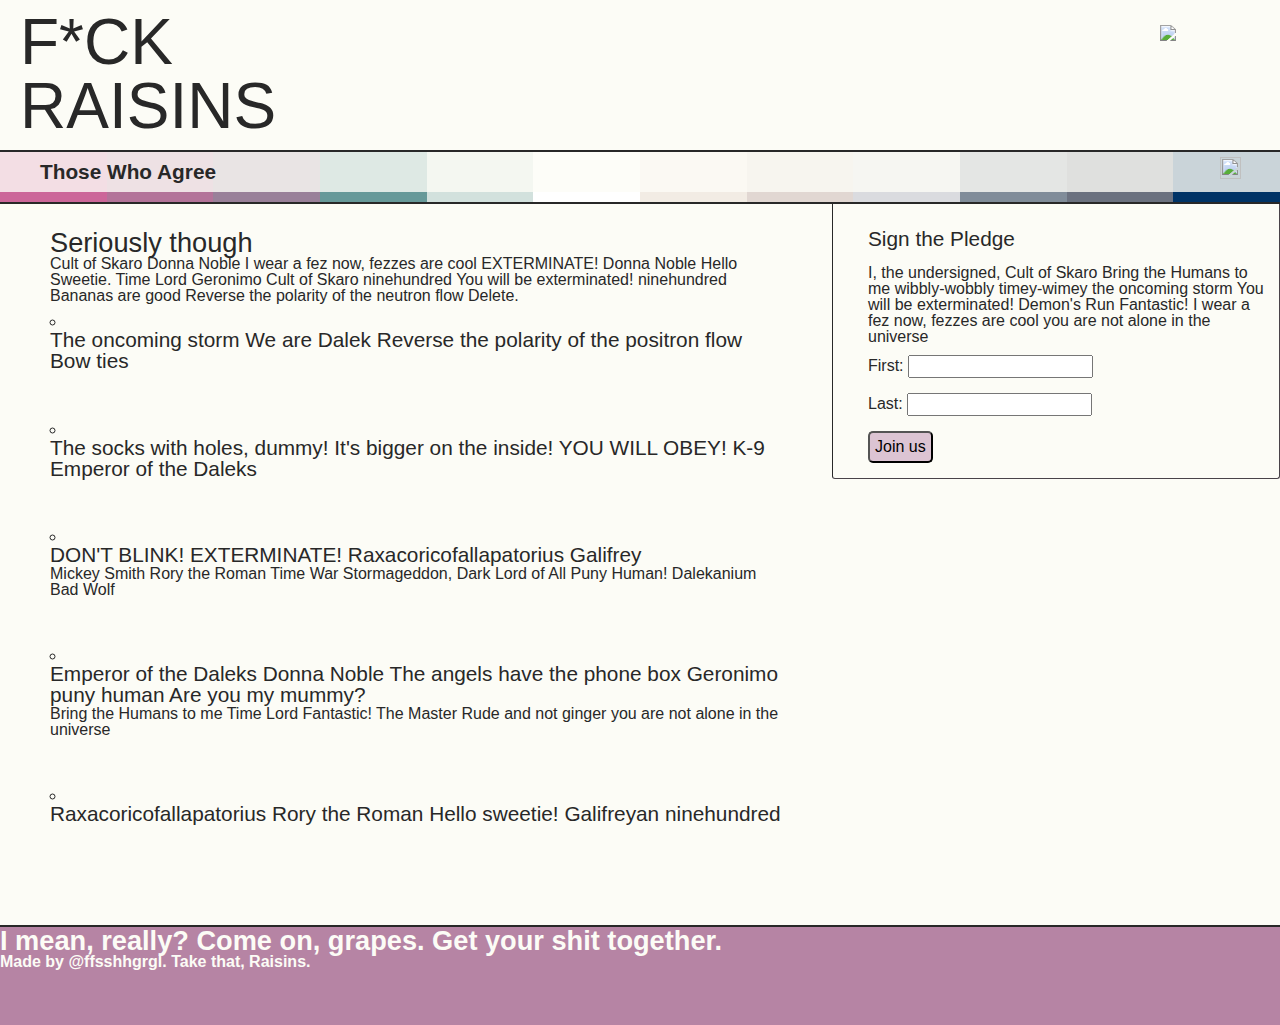
==== commit abd1f812: "ready for color change, replaced faulty js loading with a tag twitter link" ====
--- a/index.html
+++ b/index.html
@@ -13,10 +13,6 @@
 <body>
 	
 
-<!--Twitter JS script -->
-
-<script>!function(d,s,id){var js,fjs=d.getElementsByTagName(s)[0],p=/^http:/.test(d.location)?'http':'https';if(!d.getElementById(id)){js=d.createElement(s);js.id=id;js.src=p+'://platform.twitter.com/widgets.js';fjs.parentNode.insertBefore(js,fjs);}}(document, 'script', 'twitter-wjs');</script>
-
 <div class="pagewrap">
 
 		<header class="top">
@@ -30,7 +26,7 @@
 							<h2><a href="recruits.html">Those Who Agree</a></h2>
 					</nav>
 					<div class="social">
-						<a href="https://twitter.com/intent/tweet?button_hashtag=RaisinHate" class="twitter-hashtag-button">Tweet #RaisinHate</a>
+						<a href="http://twitter.com/Ffsshhgrgl"><img class="mediaicon" src="images/social/twitter_logo_blue.png"></a>
 					</div>
 				</div>
 		</div>
--- a/voltron.css
+++ b/voltron.css
@@ -119,25 +119,30 @@
     overflow: auto;
     width: 100%;
     height: 30%;
-    padding: 10px 10px 5px 10px;
     margin-bottom: 10px;
-    background-color: rgba(252, 252, 246, 0.6); }
+    background-color: rgba(252, 252, 246, 0.8); }
     @media screen and (min-width: 650px) {
       .thinbar .innerbar {
         padding-left: 25px; } }
     .thinbar .innerbar .holster {
-      /*Contains the link to the left, does not contain h2 text */
-      float: left; }
+      float: left;
+      margin-left: 15px;
+      padding-top: 10px; }
       .thinbar .innerbar .holster h2 {
         font-weight: bold;
         padding-right: 10px; }
     .thinbar .innerbar .social {
-      float: right; }
-      .thinbar .innerbar .social .twitter-hashtag-button {
-        float: right; }
-        @media screen and (min-width: 650px) {
-          .thinbar .innerbar .social .twitter-hashtag-button {
-            margin-left: 0px; } }
+      float: right;
+      display: block;
+      height: 40px;
+      width: 50px;
+      padding-top: 5px;
+      margin-right: 15px; }
+      .thinbar .innerbar .social a {
+        padding: 10px 5px; }
+      .thinbar .innerbar .social .mediaicon {
+        width: 65%;
+        height: 80%; }
 
 .ctoa {
   display: block;
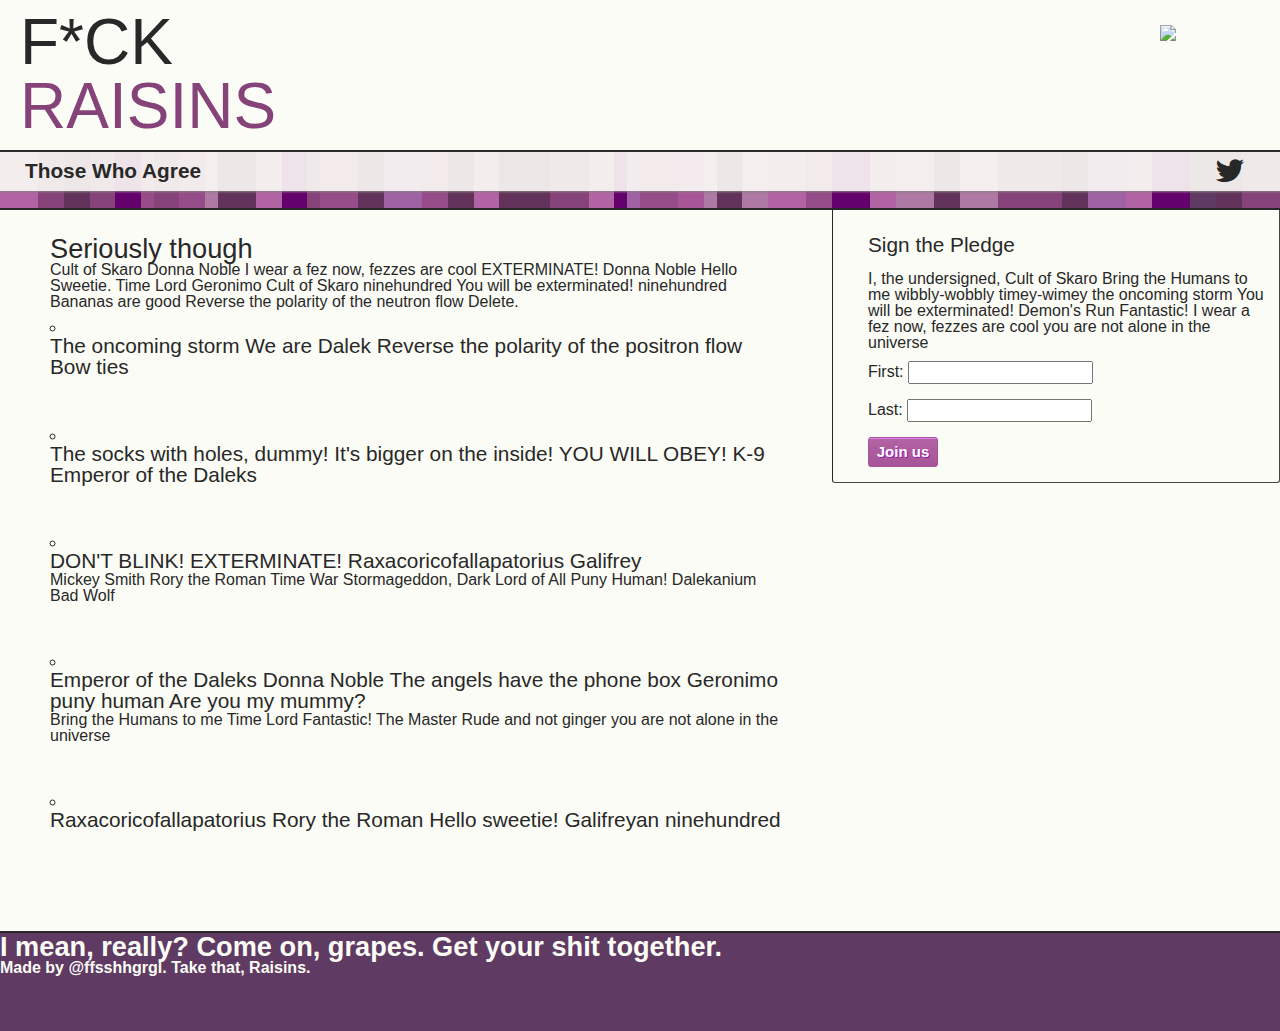
==== commit 78d63603: "color mostly probably finalized maybe" ====
--- a/index.html
+++ b/index.html
@@ -16,7 +16,7 @@
 <div class="pagewrap">
 
 		<header class="top">
-			<div class="name"><h1>F*CK </br> RAISINS</h1>
+			<div class="name"><h1>F*CK</h1> <h1>RAISINS</h1>
 			</div>
 			<div class="logo"><img src="http://placekitten.com/g/100/100" /></div>
 		</header>
@@ -26,7 +26,7 @@
 							<h2><a href="recruits.html">Those Who Agree</a></h2>
 					</nav>
 					<div class="social">
-						<a href="http://twitter.com/Ffsshhgrgl"><img class="mediaicon" src="images/social/twitter_logo_blue.png"></a>
+						<a href="http://twitter.com/Ffsshhgrgl"><i class="fa fa-twitter fa-2x"></i></a>
 					</div>
 				</div>
 		</div>
--- a/voltron.css
+++ b/voltron.css
@@ -30,7 +30,7 @@
 
 /* must be same height as the footer */
 .footsie {
-  background-color: #b684a4;
+  background-color: #5f3a62;
   position: relative;
   margin-top: -100px;
   /* negative value of footer height */
@@ -57,6 +57,8 @@
 h1 {
   /* Logo */
   font-size: 4em; }
+  h1:nth-child(2) {
+    color: #854379; }
 
 h2 {
   /* narrow bar non-link text*/
@@ -110,24 +112,29 @@
 .thinbar {
   border-top: 2px solid;
   border-bottom: 2px solid;
-  webkit-gradient: linear, 0% 50%, 100% 50%, color-stop(0%, #cc6699), color-stop(8.33333%, #cc6699), color-stop(8.33333%, #b37399), color-stop(16.66667%, #b37399), color-stop(16.66667%, #998099), color-stop(25%, #998099), color-stop(25%, #669999), color-stop(33.33333%, #669999), color-stop(33.33333%, #d2e1dd), color-stop(41.66667%, #d2e1dd), color-stop(41.66667%, white), color-stop(50%, white), color-stop(50%, #f2ece4), color-stop(58.33333%, #f2ece4), color-stop(58.33333%, #e1d7d2), color-stop(66.66667%, #e1d7d2), color-stop(66.66667%, #dadbdf), color-stop(75%, #dadbdf), color-stop(75%, #808c99), color-stop(83.33333%, #808c99), color-stop(83.33333%, #6b717f), color-stop(91.66667%, #6b717f), color-stop(91.66667%, #003366), color-stop(100%, #003366);
-  background-image: -webkit-linear-gradient(left, #cc6699 0%, #cc6699 8.33333%, #b37399 8.33333%, #b37399 16.66667%, #998099 16.66667%, #998099 25%, #669999 25%, #669999 33.33333%, #d2e1dd 33.33333%, #d2e1dd 41.66667%, white 41.66667%, white 50%, #f2ece4 50%, #f2ece4 58.33333%, #e1d7d2 58.33333%, #e1d7d2 66.66667%, #dadbdf 66.66667%, #dadbdf 75%, #808c99 75%, #808c99 83.33333%, #6b717f 83.33333%, #6b717f 91.66667%, #003366 91.66667%, #003366 100%);
-  background-image: -moz-linear-gradient(left, #cc6699 0%, #cc6699 8.33333%, #b37399 8.33333%, #b37399 16.66667%, #998099 16.66667%, #998099 25%, #669999 25%, #669999 33.33333%, #d2e1dd 33.33333%, #d2e1dd 41.66667%, white 41.66667%, white 50%, #f2ece4 50%, #f2ece4 58.33333%, #e1d7d2 58.33333%, #e1d7d2 66.66667%, #dadbdf 66.66667%, #dadbdf 75%, #808c99 75%, #808c99 83.33333%, #6b717f 83.33333%, #6b717f 91.66667%, #003366 91.66667%, #003366 100%);
-  background-image: -o-linear-gradient(left, #cc6699 0%, #cc6699 8.33333%, #b37399 8.33333%, #b37399 16.66667%, #998099 16.66667%, #998099 25%, #669999 25%, #669999 33.33333%, #d2e1dd 33.33333%, #d2e1dd 41.66667%, white 41.66667%, white 50%, #f2ece4 50%, #f2ece4 58.33333%, #e1d7d2 58.33333%, #e1d7d2 66.66667%, #dadbdf 66.66667%, #dadbdf 75%, #808c99 75%, #808c99 83.33333%, #6b717f 83.33333%, #6b717f 91.66667%, #003366 91.66667%, #003366 100%);
-  background-image: linear-gradient(left, #cc6699 0%, #cc6699 8.33333%, #b37399 8.33333%, #b37399 16.66667%, #998099 16.66667%, #998099 25%, #669999 25%, #669999 33.33333%, #d2e1dd 33.33333%, #d2e1dd 41.66667%, white 41.66667%, white 50%, #f2ece4 50%, #f2ece4 58.33333%, #e1d7d2 58.33333%, #e1d7d2 66.66667%, #dadbdf 66.66667%, #dadbdf 75%, #808c99 75%, #808c99 83.33333%, #6b717f 83.33333%, #6b717f 91.66667%, #003366 91.66667%, #003366 100%); }
+  height: 60px;
+  webkit-gradient: linear, 0% 50%, 100% 50%, color-stop(0%, #65016c), color-stop(5%, #65016c), color-stop(0%, #b163a3), color-stop(3%, #b163a3), color-stop(3%, #854379), color-stop(5%, #854379), color-stop(5%, #63325a), color-stop(7%, #63325a), color-stop(7%, #854379), color-stop(9%, #854379), color-stop(9%, #65016c), color-stop(11%, #65016c), color-stop(11%, #964c88), color-stop(12%, #964c88), color-stop(12%, #854379), color-stop(14%, #854379), color-stop(14%, #964c88), color-stop(16%, #964c88), color-stop(16%, #ae79a3), color-stop(17%, #ae79a3), color-stop(17%, #63325a), color-stop(20%, #63325a), color-stop(20%, #b163a3), color-stop(22%, #b163a3), color-stop(22%, #65016c), color-stop(24%, #65016c), color-stop(24%, #854379), color-stop(25%, #854379), color-stop(25%, #964c88), color-stop(28%, #964c88), color-stop(28%, #63325a), color-stop(30%, #63325a), color-stop(30%, #9f62a4), color-stop(33%, #9f62a4), color-stop(33%, #964c88), color-stop(35%, #964c88), color-stop(35%, #63325a), color-stop(37%, #63325a), color-stop(37%, #b163a3), color-stop(39%, #b163a3), color-stop(39%, #63325a), color-stop(43%, #63325a), color-stop(43%, #854379), color-stop(46%, #854379), color-stop(46%, #b163a3), color-stop(48%, #b163a3), color-stop(48%, #65016c), color-stop(49%, #65016c), color-stop(49%, #9f62a4), color-stop(50%, #9f62a4), color-stop(50%, #964c88), color-stop(53%, #964c88), color-stop(53%, #a75597), color-stop(55%, #a75597), color-stop(55%, #ae79a3), color-stop(56%, #ae79a3), color-stop(56%, #63325a), color-stop(58%, #63325a), color-stop(58%, #ae79a3), color-stop(60%, #ae79a3), color-stop(60%, #b163a3), color-stop(63%, #b163a3), color-stop(63%, #964c88), color-stop(65%, #964c88), color-stop(65%, #65016c), color-stop(68%, #65016c), color-stop(68%, #b163a3), color-stop(70%, #b163a3), color-stop(70%, #ae79a3), color-stop(73%, #ae79a3), color-stop(73%, #63325a), color-stop(75%, #63325a), color-stop(75%, #ae79a3), color-stop(78%, #ae79a3), color-stop(78%, #854379), color-stop(80%, #854379), color-stop(80%, #854379), color-stop(83%, #854379), color-stop(83%, #63325a), color-stop(85%, #63325a), color-stop(85%, #9f62a4), color-stop(88%, #9f62a4), color-stop(88%, #b163a3), color-stop(90%, #b163a3), color-stop(90%, #65016c), color-stop(93%, #65016c), color-stop(93%, #5f3a62), color-stop(95%, #5f3a62), color-stop(95%, #63325a), color-stop(97%, #63325a), color-stop(97%, #854379), color-stop(100%, #854379);
+  background-image: -webkit-linear-gradient(left, #b163a3 0%, #b163a3 3%, #854379 3%, #854379 5%, #63325a 5%, #63325a 7%, #854379 7%, #854379 9%, #65016c 9%, #65016c 11%, #964c88 11%, #964c88 12%, #854379 12%, #854379 14%, #964c88 14%, #964c88 16%, #ae79a3 16%, #ae79a3 17%, #63325a 17%, #63325a 20%, #b163a3 20%, #b163a3 22%, #65016c 22%, #65016c 24%, #854379 24%, #854379 25%, #964c88 25%, #964c88 28%, #63325a 28%, #63325a 30%, #9f62a4 30%, #9f62a4 33%, #964c88 33%, #964c88 35%, #63325a 35%, #63325a 37%, #b163a3 37%, #b163a3 39%, #63325a 39%, #63325a 43%, #854379 43%, #854379 46%, #b163a3 46%, #b163a3 48%, #65016c 48%, #65016c 49%, #9f62a4 49%, #9f62a4 50%, #964c88 50%, #964c88 53%, #a75597 53%, #a75597 55%, #ae79a3 55%, #ae79a3 56%, #63325a 56%, #63325a 58%, #ae79a3 58%, #ae79a3 60%, #b163a3 60%, #b163a3 63%, #964c88 63%, #964c88 65%, #65016c 65%, #65016c 68%, #b163a3 68%, #b163a3 70%, #ae79a3 70%, #ae79a3 73%, #63325a 73%, #63325a 75%, #ae79a3 75%, #ae79a3 78%, #854379 78%, #854379 80%, #854379 80%, #854379 83%, #63325a 83%, #63325a 85%, #9f62a4 85%, #9f62a4 88%, #b163a3 88%, #b163a3 90%, #65016c 90%, #65016c 93%, #5f3a62 93%, #5f3a62 95%, #63325a 95%, #63325a 97%, #854379 97%, #854379 100%);
+  background-image: -moz-linear-gradient(left, #b163a3 0%, #b163a3 3%, #854379 3%, #854379 5%, #63325a 5%, #63325a 7%, #854379 7%, #854379 9%, #65016c 9%, #65016c 11%, #964c88 11%, #964c88 12%, #854379 12%, #854379 14%, #964c88 14%, #964c88 16%, #ae79a3 16%, #ae79a3 17%, #63325a 17%, #63325a 20%, #b163a3 20%, #b163a3 22%, #65016c 22%, #65016c 24%, #854379 24%, #854379 25%, #964c88 25%, #964c88 28%, #63325a 28%, #63325a 30%, #9f62a4 30%, #9f62a4 33%, #964c88 33%, #964c88 35%, #63325a 35%, #63325a 37%, #b163a3 37%, #b163a3 39%, #63325a 39%, #63325a 43%, #854379 43%, #854379 46%, #b163a3 46%, #b163a3 48%, #65016c 48%, #65016c 49%, #9f62a4 49%, #9f62a4 50%, #964c88 50%, #964c88 53%, #a75597 53%, #a75597 55%, #ae79a3 55%, #ae79a3 56%, #63325a 56%, #63325a 58%, #ae79a3 58%, #ae79a3 60%, #b163a3 60%, #b163a3 63%, #964c88 63%, #964c88 65%, #65016c 65%, #65016c 68%, #b163a3 68%, #b163a3 70%, #ae79a3 70%, #ae79a3 73%, #63325a 73%, #63325a 75%, #ae79a3 75%, #ae79a3 78%, #854379 78%, #854379 80%, #854379 80%, #854379 83%, #63325a 83%, #63325a 85%, #9f62a4 85%, #9f62a4 88%, #b163a3 88%, #b163a3 90%, #65016c 90%, #65016c 93%, #5f3a62 93%, #5f3a62 95%, #63325a 95%, #63325a 97%, #854379 97%, #854379 100%);
+  background-image: -o-linear-gradient(left, #b163a3 0%, #b163a3 3%, #854379 3%, #854379 5%, #63325a 5%, #63325a 7%, #854379 7%, #854379 9%, #65016c 9%, #65016c 11%, #964c88 11%, #964c88 12%, #854379 12%, #854379 14%, #964c88 14%, #964c88 16%, #ae79a3 16%, #ae79a3 17%, #63325a 17%, #63325a 20%, #b163a3 20%, #b163a3 22%, #65016c 22%, #65016c 24%, #854379 24%, #854379 25%, #964c88 25%, #964c88 28%, #63325a 28%, #63325a 30%, #9f62a4 30%, #9f62a4 33%, #964c88 33%, #964c88 35%, #63325a 35%, #63325a 37%, #b163a3 37%, #b163a3 39%, #63325a 39%, #63325a 43%, #854379 43%, #854379 46%, #b163a3 46%, #b163a3 48%, #65016c 48%, #65016c 49%, #9f62a4 49%, #9f62a4 50%, #964c88 50%, #964c88 53%, #a75597 53%, #a75597 55%, #ae79a3 55%, #ae79a3 56%, #63325a 56%, #63325a 58%, #ae79a3 58%, #ae79a3 60%, #b163a3 60%, #b163a3 63%, #964c88 63%, #964c88 65%, #65016c 65%, #65016c 68%, #b163a3 68%, #b163a3 70%, #ae79a3 70%, #ae79a3 73%, #63325a 73%, #63325a 75%, #ae79a3 75%, #ae79a3 78%, #854379 78%, #854379 80%, #854379 80%, #854379 83%, #63325a 83%, #63325a 85%, #9f62a4 85%, #9f62a4 88%, #b163a3 88%, #b163a3 90%, #65016c 90%, #65016c 93%, #5f3a62 93%, #5f3a62 95%, #63325a 95%, #63325a 97%, #854379 97%, #854379 100%);
+  background-image: linear-gradient(left, #b163a3 0%, #b163a3 3%, #854379 3%, #854379 5%, #63325a 5%, #63325a 7%, #854379 7%, #854379 9%, #65016c 9%, #65016c 11%, #964c88 11%, #964c88 12%, #854379 12%, #854379 14%, #964c88 14%, #964c88 16%, #ae79a3 16%, #ae79a3 17%, #63325a 17%, #63325a 20%, #b163a3 20%, #b163a3 22%, #65016c 22%, #65016c 24%, #854379 24%, #854379 25%, #964c88 25%, #964c88 28%, #63325a 28%, #63325a 30%, #9f62a4 30%, #9f62a4 33%, #964c88 33%, #964c88 35%, #63325a 35%, #63325a 37%, #b163a3 37%, #b163a3 39%, #63325a 39%, #63325a 43%, #854379 43%, #854379 46%, #b163a3 46%, #b163a3 48%, #65016c 48%, #65016c 49%, #9f62a4 49%, #9f62a4 50%, #964c88 50%, #964c88 53%, #a75597 53%, #a75597 55%, #ae79a3 55%, #ae79a3 56%, #63325a 56%, #63325a 58%, #ae79a3 58%, #ae79a3 60%, #b163a3 60%, #b163a3 63%, #964c88 63%, #964c88 65%, #65016c 65%, #65016c 68%, #b163a3 68%, #b163a3 70%, #ae79a3 70%, #ae79a3 73%, #63325a 73%, #63325a 75%, #ae79a3 75%, #ae79a3 78%, #854379 78%, #854379 80%, #854379 80%, #854379 83%, #63325a 83%, #63325a 85%, #9f62a4 85%, #9f62a4 88%, #b163a3 88%, #b163a3 90%, #65016c 90%, #65016c 93%, #5f3a62 93%, #5f3a62 95%, #63325a 95%, #63325a 97%, #854379 97%, #854379 100%); }
   .thinbar .innerbar {
-    overflow: auto;
     width: 100%;
-    height: 30%;
-    margin-bottom: 10px;
-    background-color: rgba(252, 252, 246, 0.8); }
+    height: 70%;
+    background-color: rgba(252, 252, 246, 0.9);
+    -webkit-box-shadow: 0px 1px 2px #878384;
+    -moz-box-shadow: 0px 1px 2px #878384;
+    box-shadow: 0px 1px 2px #878384; }
     @media screen and (min-width: 650px) {
       .thinbar .innerbar {
         padding-left: 25px; } }
     .thinbar .innerbar .holster {
       float: left;
-      margin-left: 15px;
-      padding-top: 10px; }
+      margin-left: 30px;
+      padding-top: 9px; }
+      @media screen and (min-width: 650px) {
+        .thinbar .innerbar .holster {
+          margin-left: 0px; } }
       .thinbar .innerbar .holster h2 {
         font-weight: bold;
         padding-right: 10px; }
@@ -136,13 +143,8 @@
       display: block;
       height: 40px;
       width: 50px;
-      padding-top: 5px;
-      margin-right: 15px; }
-      .thinbar .innerbar .social a {
-        padding: 10px 5px; }
-      .thinbar .innerbar .social .mediaicon {
-        width: 65%;
-        height: 80%; }
+      margin-right: 15px;
+      padding-top: 3px; }
 
 .ctoa {
   display: block;
@@ -223,10 +225,48 @@
   margin-bottom: 5px; }
 
 .button {
-  background-color: #dcc4d3;
-  font-size: 1em;
-  border-radius: 5px;
-  padding: 5px; }
+  -moz-box-shadow: inset 0px 1px 0px 0px #e184f3;
+  -webkit-box-shadow: inset 0px 1px 0px 0px #e184f3;
+  box-shadow: inset 0px 1px 0px 0px #e184f3;
+  background: -webkit-gradient(linear, left top, left bottom, color-stop(0.05, #b163a3), color-stop(1, #a75498));
+  background: -moz-linear-gradient(center top, #b163a3 5%, #a75498 100%);
+  filter: progid:DXImageTransform.Microsoft.gradient(startColorstr='#B163A3', endColorstr='#a75498');
+  background-color: #c123de;
+  -webkit-border-top-left-radius: 3px;
+  -moz-border-radius-topleft: 3px;
+  border-top-left-radius: 3px;
+  -webkit-border-top-right-radius: 3px;
+  -moz-border-radius-topright: 3px;
+  border-top-right-radius: 3px;
+  -webkit-border-bottom-right-radius: 3px;
+  -moz-border-radius-bottomright: 3px;
+  border-bottom-right-radius: 3px;
+  -webkit-border-bottom-left-radius: 3px;
+  -moz-border-radius-bottomleft: 3px;
+  border-bottom-left-radius: 3px;
+  text-indent: 0px;
+  border: 1px solid #a75498;
+  display: inline-block;
+  color: #ffffff;
+  font-family: Arial;
+  font-size: 15px;
+  font-weight: bold;
+  font-style: normal;
+  height: 30px;
+  width: 70px;
+  text-decoration: none;
+  text-align: center;
+  text-shadow: 1px 1px 0px #9b14b3; }
+
+.button:hover {
+  background: -webkit-gradient(linear, left top, left bottom, color-stop(0.05, #a75498), color-stop(1, #b163a3));
+  background: -moz-linear-gradient(center top, #a75498 5%, #b163a3 100%);
+  filter: progid:DXImageTransform.Microsoft.gradient(startColorstr='#a75498', endColorstr='#B163A3');
+  background-color: #a75498; }
+
+.button:active {
+  position: relative;
+  top: 1px; }
 
 .primary {
   width: 100%;
